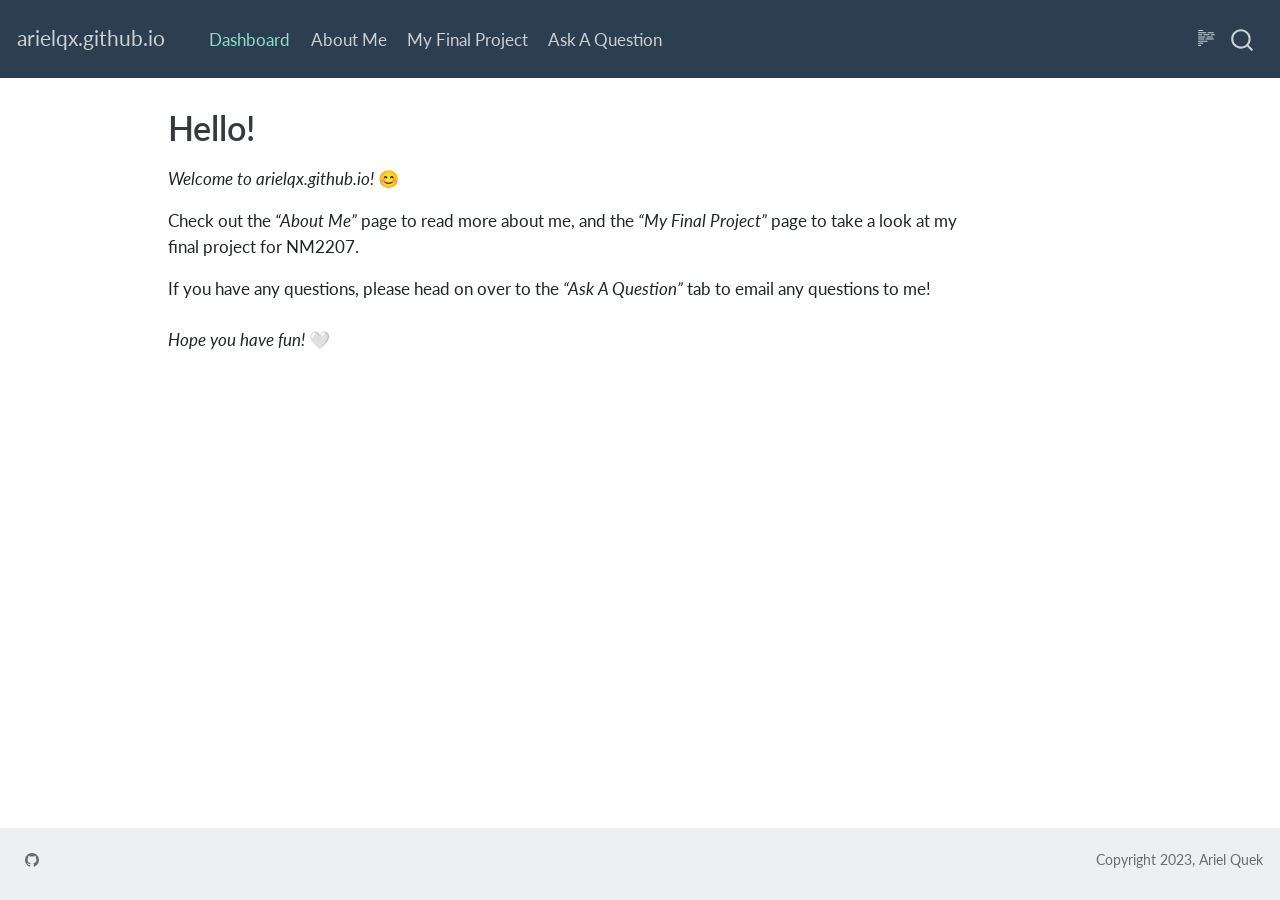
==== docs/index.html @ a2fd4ba9 "20:23 (18/10)" ====
<!DOCTYPE html>
<html xmlns="http://www.w3.org/1999/xhtml" lang="en" xml:lang="en"><head>

<meta charset="utf-8">
<meta name="generator" content="quarto-1.3.353">

<meta name="viewport" content="width=device-width, initial-scale=1.0, user-scalable=yes">


<title>arielqx.github.io - Hello!</title>
<style>
code{white-space: pre-wrap;}
span.smallcaps{font-variant: small-caps;}
div.columns{display: flex; gap: min(4vw, 1.5em);}
div.column{flex: auto; overflow-x: auto;}
div.hanging-indent{margin-left: 1.5em; text-indent: -1.5em;}
ul.task-list{list-style: none;}
ul.task-list li input[type="checkbox"] {
  width: 0.8em;
  margin: 0 0.8em 0.2em -1em; /* quarto-specific, see https://github.com/quarto-dev/quarto-cli/issues/4556 */ 
  vertical-align: middle;
}
</style>


<script src="site_libs/quarto-nav/quarto-nav.js"></script>
<script src="site_libs/quarto-nav/headroom.min.js"></script>
<script src="site_libs/clipboard/clipboard.min.js"></script>
<script src="site_libs/quarto-search/autocomplete.umd.js"></script>
<script src="site_libs/quarto-search/fuse.min.js"></script>
<script src="site_libs/quarto-search/quarto-search.js"></script>
<meta name="quarto:offset" content="./">
<script src="site_libs/quarto-html/quarto.js"></script>
<script src="site_libs/quarto-html/popper.min.js"></script>
<script src="site_libs/quarto-html/tippy.umd.min.js"></script>
<script src="site_libs/quarto-html/anchor.min.js"></script>
<link href="site_libs/quarto-html/tippy.css" rel="stylesheet">
<link href="site_libs/quarto-html/quarto-syntax-highlighting-dark.css" rel="stylesheet" id="quarto-text-highlighting-styles">
<script src="site_libs/bootstrap/bootstrap.min.js"></script>
<link href="site_libs/bootstrap/bootstrap-icons.css" rel="stylesheet">
<link href="site_libs/bootstrap/bootstrap.min.css" rel="stylesheet" id="quarto-bootstrap" data-mode="dark">
<script id="quarto-search-options" type="application/json">{
  "location": "navbar",
  "copy-button": false,
  "collapse-after": 3,
  "panel-placement": "end",
  "type": "overlay",
  "limit": 20,
  "language": {
    "search-no-results-text": "No results",
    "search-matching-documents-text": "matching documents",
    "search-copy-link-title": "Copy link to search",
    "search-hide-matches-text": "Hide additional matches",
    "search-more-match-text": "more match in this document",
    "search-more-matches-text": "more matches in this document",
    "search-clear-button-title": "Clear",
    "search-detached-cancel-button-title": "Cancel",
    "search-submit-button-title": "Submit"
  }
}</script>


<link rel="stylesheet" href="styles.css">
</head>

<body class="nav-fixed">

<div id="quarto-search-results"></div>
  <header id="quarto-header" class="headroom fixed-top">
    <nav class="navbar navbar-expand-lg navbar-dark ">
      <div class="navbar-container container-fluid">
      <div class="navbar-brand-container">
    <a class="navbar-brand" href="./index.html">
    <span class="navbar-title">arielqx.github.io</span>
    </a>
  </div>
            <div id="quarto-search" class="" title="Search"></div>
          <button class="navbar-toggler" type="button" data-bs-toggle="collapse" data-bs-target="#navbarCollapse" aria-controls="navbarCollapse" aria-expanded="false" aria-label="Toggle navigation" onclick="if (window.quartoToggleHeadroom) { window.quartoToggleHeadroom(); }">
  <span class="navbar-toggler-icon"></span>
</button>
          <div class="collapse navbar-collapse" id="navbarCollapse">
            <ul class="navbar-nav navbar-nav-scroll me-auto">
  <li class="nav-item">
    <a class="nav-link active" href="./index.html" rel="" target="" aria-current="page">
 <span class="menu-text">Dashboard</span></a>
  </li>  
  <li class="nav-item">
    <a class="nav-link" href="./about.html" rel="" target="">
 <span class="menu-text">About Me</span></a>
  </li>  
  <li class="nav-item">
    <a class="nav-link" href="./project.html" rel="" target="">
 <span class="menu-text">My Final Project</span></a>
  </li>  
  <li class="nav-item">
    <a class="nav-link" href="./question.html" rel="" target="">
 <span class="menu-text">Ask A Question</span></a>
  </li>  
</ul>
            <div class="quarto-navbar-tools ms-auto">
  <a href="" class="quarto-reader-toggle quarto-navigation-tool px-1" onclick="window.quartoToggleReader(); return false;" title="Toggle reader mode">
  <div class="quarto-reader-toggle-btn">
  <i class="bi"></i>
  </div>
</a>
</div>
          </div> <!-- /navcollapse -->
      </div> <!-- /container-fluid -->
    </nav>
</header>
<!-- content -->
<div id="quarto-content" class="quarto-container page-columns page-rows-contents page-layout-article page-navbar">
<!-- sidebar -->
<!-- margin-sidebar -->
    <div id="quarto-margin-sidebar" class="sidebar margin-sidebar">
        
    </div>
<!-- main -->
<main class="content" id="quarto-document-content">

<header id="title-block-header" class="quarto-title-block default">
<div class="quarto-title">
<h1 class="title">Hello!</h1>
</div>



<div class="quarto-title-meta">

    
  
    
  </div>
  

</header>

<p><em>Welcome to arielqx.github.io!</em> 😊</p>
<p>Check out the <em>“About Me”</em> page to read more about me, and the <em>“My Final Project”</em> page to take a look at my final project for NM2207.</p>
<p>If you have any questions, please head on over to the <em>“Ask A Question”</em> tab to email any questions to me!<br>
<br>
<em>Hope you have fun!</em> 🤍</p>



<a onclick="window.scrollTo(0, 0); return false;" role="button" id="quarto-back-to-top"><i class="bi bi-arrow-up"></i> Back to top</a></main> <!-- /main -->
<script id="quarto-html-after-body" type="application/javascript">
window.document.addEventListener("DOMContentLoaded", function (event) {
  const toggleBodyColorMode = (bsSheetEl) => {
    const mode = bsSheetEl.getAttribute("data-mode");
    const bodyEl = window.document.querySelector("body");
    if (mode === "dark") {
      bodyEl.classList.add("quarto-dark");
      bodyEl.classList.remove("quarto-light");
    } else {
      bodyEl.classList.add("quarto-light");
      bodyEl.classList.remove("quarto-dark");
    }
  }
  const toggleBodyColorPrimary = () => {
    const bsSheetEl = window.document.querySelector("link#quarto-bootstrap");
    if (bsSheetEl) {
      toggleBodyColorMode(bsSheetEl);
    }
  }
  toggleBodyColorPrimary();  
  const icon = "";
  const anchorJS = new window.AnchorJS();
  anchorJS.options = {
    placement: 'right',
    icon: icon
  };
  anchorJS.add('.anchored');
  const isCodeAnnotation = (el) => {
    for (const clz of el.classList) {
      if (clz.startsWith('code-annotation-')) {                     
        return true;
      }
    }
    return false;
  }
  const clipboard = new window.ClipboardJS('.code-copy-button', {
    text: function(trigger) {
      const codeEl = trigger.previousElementSibling.cloneNode(true);
      for (const childEl of codeEl.children) {
        if (isCodeAnnotation(childEl)) {
          childEl.remove();
        }
      }
      return codeEl.innerText;
    }
  });
  clipboard.on('success', function(e) {
    // button target
    const button = e.trigger;
    // don't keep focus
    button.blur();
    // flash "checked"
    button.classList.add('code-copy-button-checked');
    var currentTitle = button.getAttribute("title");
    button.setAttribute("title", "Copied!");
    let tooltip;
    if (window.bootstrap) {
      button.setAttribute("data-bs-toggle", "tooltip");
      button.setAttribute("data-bs-placement", "left");
      button.setAttribute("data-bs-title", "Copied!");
      tooltip = new bootstrap.Tooltip(button, 
        { trigger: "manual", 
          customClass: "code-copy-button-tooltip",
          offset: [0, -8]});
      tooltip.show();    
    }
    setTimeout(function() {
      if (tooltip) {
        tooltip.hide();
        button.removeAttribute("data-bs-title");
        button.removeAttribute("data-bs-toggle");
        button.removeAttribute("data-bs-placement");
      }
      button.setAttribute("title", currentTitle);
      button.classList.remove('code-copy-button-checked');
    }, 1000);
    // clear code selection
    e.clearSelection();
  });
  function tippyHover(el, contentFn) {
    const config = {
      allowHTML: true,
      content: contentFn,
      maxWidth: 500,
      delay: 100,
      arrow: false,
      appendTo: function(el) {
          return el.parentElement;
      },
      interactive: true,
      interactiveBorder: 10,
      theme: 'quarto',
      placement: 'bottom-start'
    };
    window.tippy(el, config); 
  }
  const noterefs = window.document.querySelectorAll('a[role="doc-noteref"]');
  for (var i=0; i<noterefs.length; i++) {
    const ref = noterefs[i];
    tippyHover(ref, function() {
      // use id or data attribute instead here
      let href = ref.getAttribute('data-footnote-href') || ref.getAttribute('href');
      try { href = new URL(href).hash; } catch {}
      const id = href.replace(/^#\/?/, "");
      const note = window.document.getElementById(id);
      return note.innerHTML;
    });
  }
      let selectedAnnoteEl;
      const selectorForAnnotation = ( cell, annotation) => {
        let cellAttr = 'data-code-cell="' + cell + '"';
        let lineAttr = 'data-code-annotation="' +  annotation + '"';
        const selector = 'span[' + cellAttr + '][' + lineAttr + ']';
        return selector;
      }
      const selectCodeLines = (annoteEl) => {
        const doc = window.document;
        const targetCell = annoteEl.getAttribute("data-target-cell");
        const targetAnnotation = annoteEl.getAttribute("data-target-annotation");
        const annoteSpan = window.document.querySelector(selectorForAnnotation(targetCell, targetAnnotation));
        const lines = annoteSpan.getAttribute("data-code-lines").split(",");
        const lineIds = lines.map((line) => {
          return targetCell + "-" + line;
        })
        let top = null;
        let height = null;
        let parent = null;
        if (lineIds.length > 0) {
            //compute the position of the single el (top and bottom and make a div)
            const el = window.document.getElementById(lineIds[0]);
            top = el.offsetTop;
            height = el.offsetHeight;
            parent = el.parentElement.parentElement;
          if (lineIds.length > 1) {
            const lastEl = window.document.getElementById(lineIds[lineIds.length - 1]);
            const bottom = lastEl.offsetTop + lastEl.offsetHeight;
            height = bottom - top;
          }
          if (top !== null && height !== null && parent !== null) {
            // cook up a div (if necessary) and position it 
            let div = window.document.getElementById("code-annotation-line-highlight");
            if (div === null) {
              div = window.document.createElement("div");
              div.setAttribute("id", "code-annotation-line-highlight");
              div.style.position = 'absolute';
              parent.appendChild(div);
            }
            div.style.top = top - 2 + "px";
            div.style.height = height + 4 + "px";
            let gutterDiv = window.document.getElementById("code-annotation-line-highlight-gutter");
            if (gutterDiv === null) {
              gutterDiv = window.document.createElement("div");
              gutterDiv.setAttribute("id", "code-annotation-line-highlight-gutter");
              gutterDiv.style.position = 'absolute';
              const codeCell = window.document.getElementById(targetCell);
              const gutter = codeCell.querySelector('.code-annotation-gutter');
              gutter.appendChild(gutterDiv);
            }
            gutterDiv.style.top = top - 2 + "px";
            gutterDiv.style.height = height + 4 + "px";
          }
          selectedAnnoteEl = annoteEl;
        }
      };
      const unselectCodeLines = () => {
        const elementsIds = ["code-annotation-line-highlight", "code-annotation-line-highlight-gutter"];
        elementsIds.forEach((elId) => {
          const div = window.document.getElementById(elId);
          if (div) {
            div.remove();
          }
        });
        selectedAnnoteEl = undefined;
      };
      // Attach click handler to the DT
      const annoteDls = window.document.querySelectorAll('dt[data-target-cell]');
      for (const annoteDlNode of annoteDls) {
        annoteDlNode.addEventListener('click', (event) => {
          const clickedEl = event.target;
          if (clickedEl !== selectedAnnoteEl) {
            unselectCodeLines();
            const activeEl = window.document.querySelector('dt[data-target-cell].code-annotation-active');
            if (activeEl) {
              activeEl.classList.remove('code-annotation-active');
            }
            selectCodeLines(clickedEl);
            clickedEl.classList.add('code-annotation-active');
          } else {
            // Unselect the line
            unselectCodeLines();
            clickedEl.classList.remove('code-annotation-active');
          }
        });
      }
  const findCites = (el) => {
    const parentEl = el.parentElement;
    if (parentEl) {
      const cites = parentEl.dataset.cites;
      if (cites) {
        return {
          el,
          cites: cites.split(' ')
        };
      } else {
        return findCites(el.parentElement)
      }
    } else {
      return undefined;
    }
  };
  var bibliorefs = window.document.querySelectorAll('a[role="doc-biblioref"]');
  for (var i=0; i<bibliorefs.length; i++) {
    const ref = bibliorefs[i];
    const citeInfo = findCites(ref);
    if (citeInfo) {
      tippyHover(citeInfo.el, function() {
        var popup = window.document.createElement('div');
        citeInfo.cites.forEach(function(cite) {
          var citeDiv = window.document.createElement('div');
          citeDiv.classList.add('hanging-indent');
          citeDiv.classList.add('csl-entry');
          var biblioDiv = window.document.getElementById('ref-' + cite);
          if (biblioDiv) {
            citeDiv.innerHTML = biblioDiv.innerHTML;
          }
          popup.appendChild(citeDiv);
        });
        return popup.innerHTML;
      });
    }
  }
});
</script>
</div> <!-- /content -->
<footer class="footer">
  <div class="nav-footer">
    <div class="nav-footer-left">
      <ul class="footer-items list-unstyled">
    <li class="nav-item compact">
    <a class="nav-link" href="https://github.com/arielqx/">
      <i class="bi bi-github" role="img">
</i> 
    </a>
  </li>  
</ul>
    </div>   
    <div class="nav-footer-center">
      &nbsp;
    </div>
    <div class="nav-footer-right">Copyright 2023, Ariel Quek</div>
  </div>
</footer>



</body></html>
---- docs/site_libs/quarto-html/tippy.css ----
.tippy-box[data-animation=fade][data-state=hidden]{opacity:0}[data-tippy-root]{max-width:calc(100vw - 10px)}.tippy-box{position:relative;background-color:#333;color:#fff;border-radius:4px;font-size:14px;line-height:1.4;white-space:normal;outline:0;transition-property:transform,visibility,opacity}.tippy-box[data-placement^=top]>.tippy-arrow{bottom:0}.tippy-box[data-placement^=top]>.tippy-arrow:before{bottom:-7px;left:0;border-width:8px 8px 0;border-top-color:initial;transform-origin:center top}.tippy-box[data-placement^=bottom]>.tippy-arrow{top:0}.tippy-box[data-placement^=bottom]>.tippy-arrow:before{top:-7px;left:0;border-width:0 8px 8px;border-bottom-color:initial;transform-origin:center bottom}.tippy-box[data-placement^=left]>.tippy-arrow{right:0}.tippy-box[data-placement^=left]>.tippy-arrow:before{border-width:8px 0 8px 8px;border-left-color:initial;right:-7px;transform-origin:center left}.tippy-box[data-placement^=right]>.tippy-arrow{left:0}.tippy-box[data-placement^=right]>.tippy-arrow:before{left:-7px;border-width:8px 8px 8px 0;border-right-color:initial;transform-origin:center right}.tippy-box[data-inertia][data-state=visible]{transition-timing-function:cubic-bezier(.54,1.5,.38,1.11)}.tippy-arrow{width:16px;height:16px;color:#333}.tippy-arrow:before{content:"";position:absolute;border-color:transparent;border-style:solid}.tippy-content{position:relative;padding:5px 9px;z-index:1}
---- docs/site_libs/quarto-html/quarto-syntax-highlighting-dark.css ----
/* quarto syntax highlight colors */
:root {
  --quarto-hl-al-color: #f07178;
  --quarto-hl-an-color: #d4d0ab;
  --quarto-hl-at-color: #00e0e0;
  --quarto-hl-bn-color: #d4d0ab;
  --quarto-hl-bu-color: #abe338;
  --quarto-hl-ch-color: #abe338;
  --quarto-hl-co-color: #f8f8f2;
  --quarto-hl-cv-color: #ffd700;
  --quarto-hl-cn-color: #ffd700;
  --quarto-hl-cf-color: #ffa07a;
  --quarto-hl-dt-color: #ffa07a;
  --quarto-hl-dv-color: #d4d0ab;
  --quarto-hl-do-color: #f8f8f2;
  --quarto-hl-er-color: #f07178;
  --quarto-hl-ex-color: #00e0e0;
  --quarto-hl-fl-color: #d4d0ab;
  --quarto-hl-fu-color: #ffa07a;
  --quarto-hl-im-color: #abe338;
  --quarto-hl-in-color: #d4d0ab;
  --quarto-hl-kw-color: #ffa07a;
  --quarto-hl-op-color: #ffa07a;
  --quarto-hl-ot-color: #00e0e0;
  --quarto-hl-pp-color: #dcc6e0;
  --quarto-hl-re-color: #00e0e0;
  --quarto-hl-sc-color: #abe338;
  --quarto-hl-ss-color: #abe338;
  --quarto-hl-st-color: #abe338;
  --quarto-hl-va-color: #00e0e0;
  --quarto-hl-vs-color: #abe338;
  --quarto-hl-wa-color: #dcc6e0;
}

/* other quarto variables */
:root {
  --quarto-font-monospace: SFMono-Regular, Menlo, Monaco, Consolas, "Liberation Mono", "Courier New", monospace;
}

code span.al {
  background-color: #2a0f15;
  font-weight: bold;
  color: #f07178;
}

code span.an {
  color: #d4d0ab;
}

code span.at {
  color: #00e0e0;
}

code span.bn {
  color: #d4d0ab;
}

code span.bu {
  color: #abe338;
}

code span.ch {
  color: #abe338;
}

code span.co {
  font-style: italic;
  color: #f8f8f2;
}

code span.cv {
  color: #ffd700;
}

code span.cn {
  color: #ffd700;
}

code span.cf {
  font-weight: bold;
  color: #ffa07a;
}

code span.dt {
  color: #ffa07a;
}

code span.dv {
  color: #d4d0ab;
}

code span.do {
  color: #f8f8f2;
}

code span.er {
  color: #f07178;
  text-decoration: underline;
}

code span.ex {
  font-weight: bold;
  color: #00e0e0;
}

code span.fl {
  color: #d4d0ab;
}

code span.fu {
  color: #ffa07a;
}

code span.im {
  color: #abe338;
}

code span.in {
  color: #d4d0ab;
}

code span.kw {
  font-weight: bold;
  color: #ffa07a;
}

pre > code.sourceCode > span {
  color: #f8f8f2;
}

code span {
  color: #f8f8f2;
}

code.sourceCode > span {
  color: #f8f8f2;
}

div.sourceCode,
div.sourceCode pre.sourceCode {
  color: #f8f8f2;
}

code span.op {
  color: #ffa07a;
}

code span.ot {
  color: #00e0e0;
}

code span.pp {
  color: #dcc6e0;
}

code span.re {
  background-color: #f8f8f2;
  color: #00e0e0;
}

code span.sc {
  color: #abe338;
}

code span.ss {
  color: #abe338;
}

code span.st {
  color: #abe338;
}

code span.va {
  color: #00e0e0;
}

code span.vs {
  color: #abe338;
}

code span.wa {
  color: #dcc6e0;
}

.prevent-inlining {
  content: "</";
}

/*# sourceMappingURL=935a306eefa94366c21e1a970dddb765.css.map */
---- docs/styles.css ----
/* css styles */
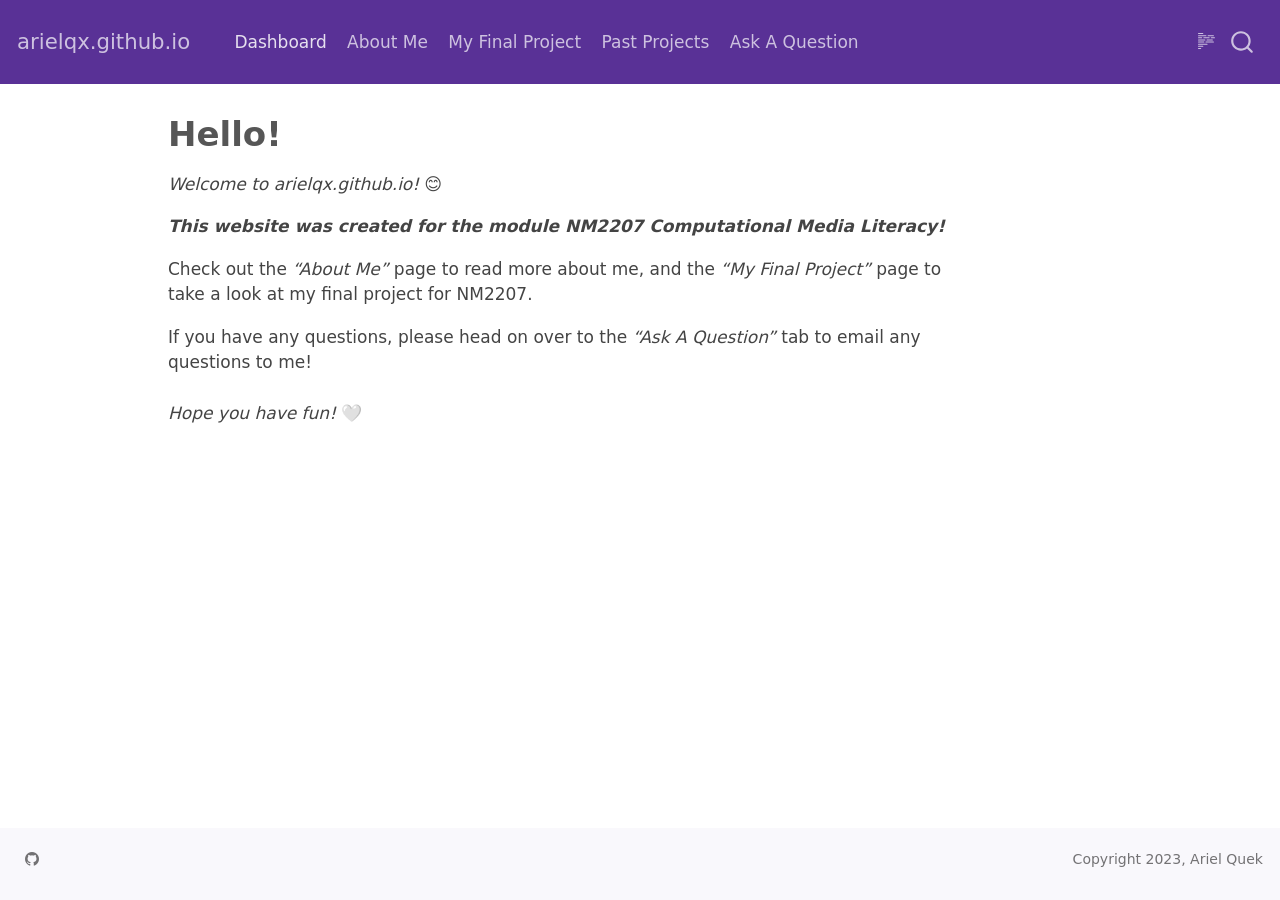
==== commit d3b64ec9: "08:51 (19/10)" ====
--- a/docs/index.html
+++ b/docs/index.html
@@ -35,10 +35,10 @@
 <script src="site_libs/quarto-html/tippy.umd.min.js"></script>
 <script src="site_libs/quarto-html/anchor.min.js"></script>
 <link href="site_libs/quarto-html/tippy.css" rel="stylesheet">
-<link href="site_libs/quarto-html/quarto-syntax-highlighting-dark.css" rel="stylesheet" id="quarto-text-highlighting-styles">
+<link href="site_libs/quarto-html/quarto-syntax-highlighting.css" rel="stylesheet" id="quarto-text-highlighting-styles">
 <script src="site_libs/bootstrap/bootstrap.min.js"></script>
 <link href="site_libs/bootstrap/bootstrap-icons.css" rel="stylesheet">
-<link href="site_libs/bootstrap/bootstrap.min.css" rel="stylesheet" id="quarto-bootstrap" data-mode="dark">
+<link href="site_libs/bootstrap/bootstrap.min.css" rel="stylesheet" id="quarto-bootstrap" data-mode="light">
 <script id="quarto-search-options" type="application/json">{
   "location": "navbar",
   "copy-button": false,
@@ -91,6 +91,10 @@
   <li class="nav-item">
     <a class="nav-link" href="./project.html" rel="" target="">
  <span class="menu-text">My Final Project</span></a>
+  </li>  
+  <li class="nav-item">
+    <a class="nav-link" href="./past projects.html" rel="" target="">
+ <span class="menu-text">Past Projects</span></a>
   </li>  
   <li class="nav-item">
     <a class="nav-link" href="./question.html" rel="" target="">
@@ -136,6 +140,7 @@
 </header>
 
 <p><em>Welcome to arielqx.github.io!</em> 😊</p>
+<p><strong><em>This website was created for the module NM2207 Computational Media Literacy!</em></strong></p>
 <p>Check out the <em>“About Me”</em> page to read more about me, and the <em>“My Final Project”</em> page to take a look at my final project for NM2207.</p>
 <p>If you have any questions, please head on over to the <em>“Ask A Question”</em> tab to email any questions to me!<br>
 <br>
--- a/docs/site_libs/quarto-html/quarto-syntax-highlighting.css
+++ b/docs/site_libs/quarto-html/quarto-syntax-highlighting.css
@@ -0,0 +1,203 @@
+/* quarto syntax highlight colors */
+:root {
+  --quarto-hl-ot-color: #003B4F;
+  --quarto-hl-at-color: #657422;
+  --quarto-hl-ss-color: #20794D;
+  --quarto-hl-an-color: #5E5E5E;
+  --quarto-hl-fu-color: #4758AB;
+  --quarto-hl-st-color: #20794D;
+  --quarto-hl-cf-color: #003B4F;
+  --quarto-hl-op-color: #5E5E5E;
+  --quarto-hl-er-color: #AD0000;
+  --quarto-hl-bn-color: #AD0000;
+  --quarto-hl-al-color: #AD0000;
+  --quarto-hl-va-color: #111111;
+  --quarto-hl-bu-color: inherit;
+  --quarto-hl-ex-color: inherit;
+  --quarto-hl-pp-color: #AD0000;
+  --quarto-hl-in-color: #5E5E5E;
+  --quarto-hl-vs-color: #20794D;
+  --quarto-hl-wa-color: #5E5E5E;
+  --quarto-hl-do-color: #5E5E5E;
+  --quarto-hl-im-color: #00769E;
+  --quarto-hl-ch-color: #20794D;
+  --quarto-hl-dt-color: #AD0000;
+  --quarto-hl-fl-color: #AD0000;
+  --quarto-hl-co-color: #5E5E5E;
+  --quarto-hl-cv-color: #5E5E5E;
+  --quarto-hl-cn-color: #8f5902;
+  --quarto-hl-sc-color: #5E5E5E;
+  --quarto-hl-dv-color: #AD0000;
+  --quarto-hl-kw-color: #003B4F;
+}
+
+/* other quarto variables */
+:root {
+  --quarto-font-monospace: SFMono-Regular, Menlo, Monaco, Consolas, "Liberation Mono", "Courier New", monospace;
+}
+
+pre > code.sourceCode > span {
+  color: #003B4F;
+}
+
+code span {
+  color: #003B4F;
+}
+
+code.sourceCode > span {
+  color: #003B4F;
+}
+
+div.sourceCode,
+div.sourceCode pre.sourceCode {
+  color: #003B4F;
+}
+
+code span.ot {
+  color: #003B4F;
+  font-style: inherit;
+}
+
+code span.at {
+  color: #657422;
+  font-style: inherit;
+}
+
+code span.ss {
+  color: #20794D;
+  font-style: inherit;
+}
+
+code span.an {
+  color: #5E5E5E;
+  font-style: inherit;
+}
+
+code span.fu {
+  color: #4758AB;
+  font-style: inherit;
+}
+
+code span.st {
+  color: #20794D;
+  font-style: inherit;
+}
+
+code span.cf {
+  color: #003B4F;
+  font-style: inherit;
+}
+
+code span.op {
+  color: #5E5E5E;
+  font-style: inherit;
+}
+
+code span.er {
+  color: #AD0000;
+  font-style: inherit;
+}
+
+code span.bn {
+  color: #AD0000;
+  font-style: inherit;
+}
+
+code span.al {
+  color: #AD0000;
+  font-style: inherit;
+}
+
+code span.va {
+  color: #111111;
+  font-style: inherit;
+}
+
+code span.bu {
+  font-style: inherit;
+}
+
+code span.ex {
+  font-style: inherit;
+}
+
+code span.pp {
+  color: #AD0000;
+  font-style: inherit;
+}
+
+code span.in {
+  color: #5E5E5E;
+  font-style: inherit;
+}
+
+code span.vs {
+  color: #20794D;
+  font-style: inherit;
+}
+
+code span.wa {
+  color: #5E5E5E;
+  font-style: italic;
+}
+
+code span.do {
+  color: #5E5E5E;
+  font-style: italic;
+}
+
+code span.im {
+  color: #00769E;
+  font-style: inherit;
+}
+
+code span.ch {
+  color: #20794D;
+  font-style: inherit;
+}
+
+code span.dt {
+  color: #AD0000;
+  font-style: inherit;
+}
+
+code span.fl {
+  color: #AD0000;
+  font-style: inherit;
+}
+
+code span.co {
+  color: #5E5E5E;
+  font-style: inherit;
+}
+
+code span.cv {
+  color: #5E5E5E;
+  font-style: italic;
+}
+
+code span.cn {
+  color: #8f5902;
+  font-style: inherit;
+}
+
+code span.sc {
+  color: #5E5E5E;
+  font-style: inherit;
+}
+
+code span.dv {
+  color: #AD0000;
+  font-style: inherit;
+}
+
+code span.kw {
+  color: #003B4F;
+  font-style: inherit;
+}
+
+.prevent-inlining {
+  content: "</";
+}
+
+/*# sourceMappingURL=debc5d5d77c3f9108843748ff7464032.css.map */
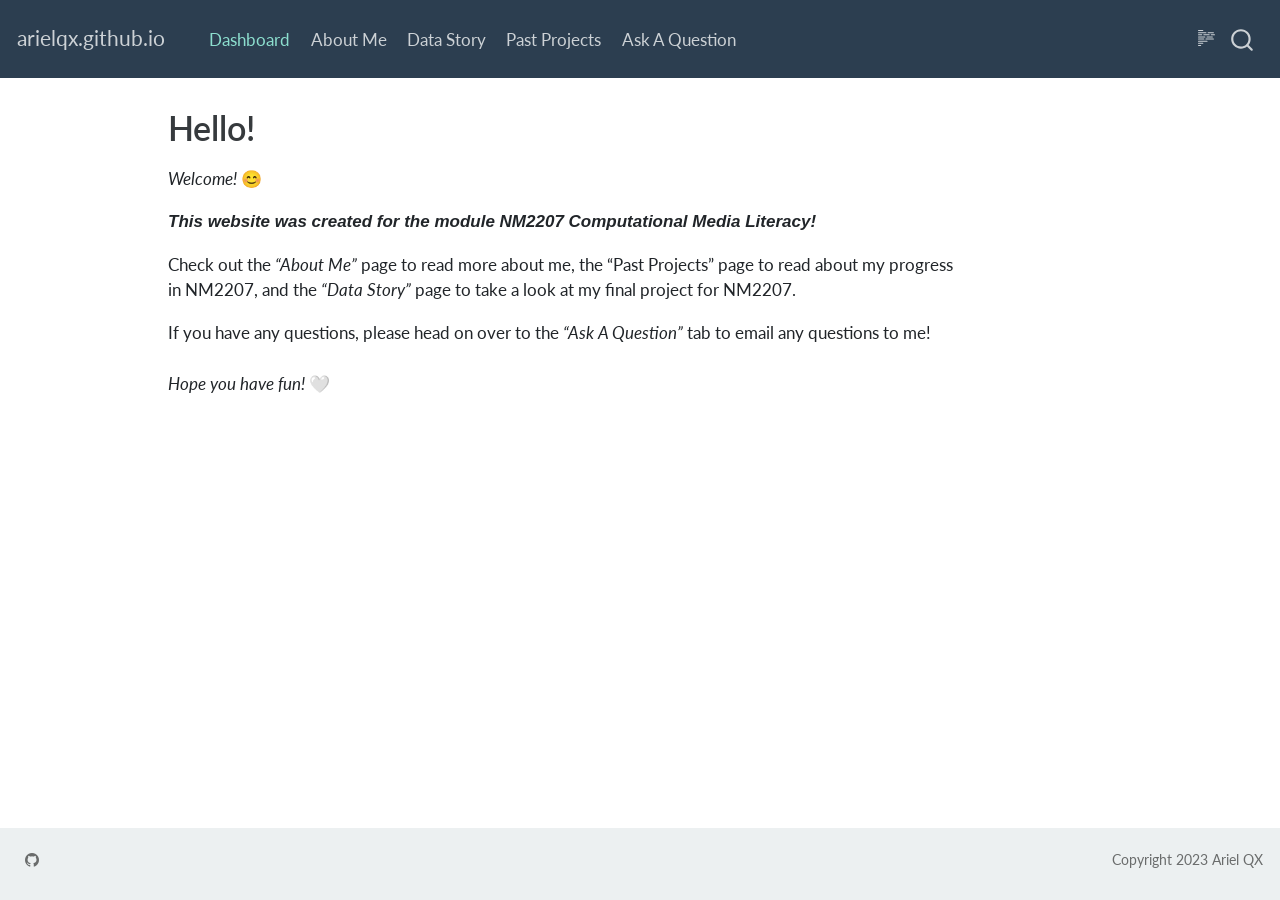
==== commit 12c43bfe: "20:25 (3/11)" ====
--- a/docs/index.html
+++ b/docs/index.html
@@ -90,7 +90,7 @@
   </li>  
   <li class="nav-item">
     <a class="nav-link" href="./project.html" rel="" target="">
- <span class="menu-text">My Final Project</span></a>
+ <span class="menu-text">Data Story</span></a>
   </li>  
   <li class="nav-item">
     <a class="nav-link" href="./past projects.html" rel="" target="">
@@ -139,9 +139,9 @@
 
 </header>
 
-<p><em>Welcome to arielqx.github.io!</em> 😊</p>
+<p><em>Welcome!</em> 😊</p>
 <p><strong><em>This website was created for the module NM2207 Computational Media Literacy!</em></strong></p>
-<p>Check out the <em>“About Me”</em> page to read more about me, and the <em>“My Final Project”</em> page to take a look at my final project for NM2207.</p>
+<p>Check out the <em>“About Me”</em> page to read more about me, the “Past Projects” page to read about my progress in NM2207, and the <em>“Data Story”</em> page to take a look at my final project for NM2207.</p>
 <p>If you have any questions, please head on over to the <em>“Ask A Question”</em> tab to email any questions to me!<br>
 <br>
 <em>Hope you have fun!</em> 🤍</p>
@@ -398,7 +398,7 @@
     <div class="nav-footer-center">
       &nbsp;
     </div>
-    <div class="nav-footer-right">Copyright 2023, Ariel Quek</div>
+    <div class="nav-footer-right">Copyright 2023 Ariel QX</div>
   </div>
 </footer>
 
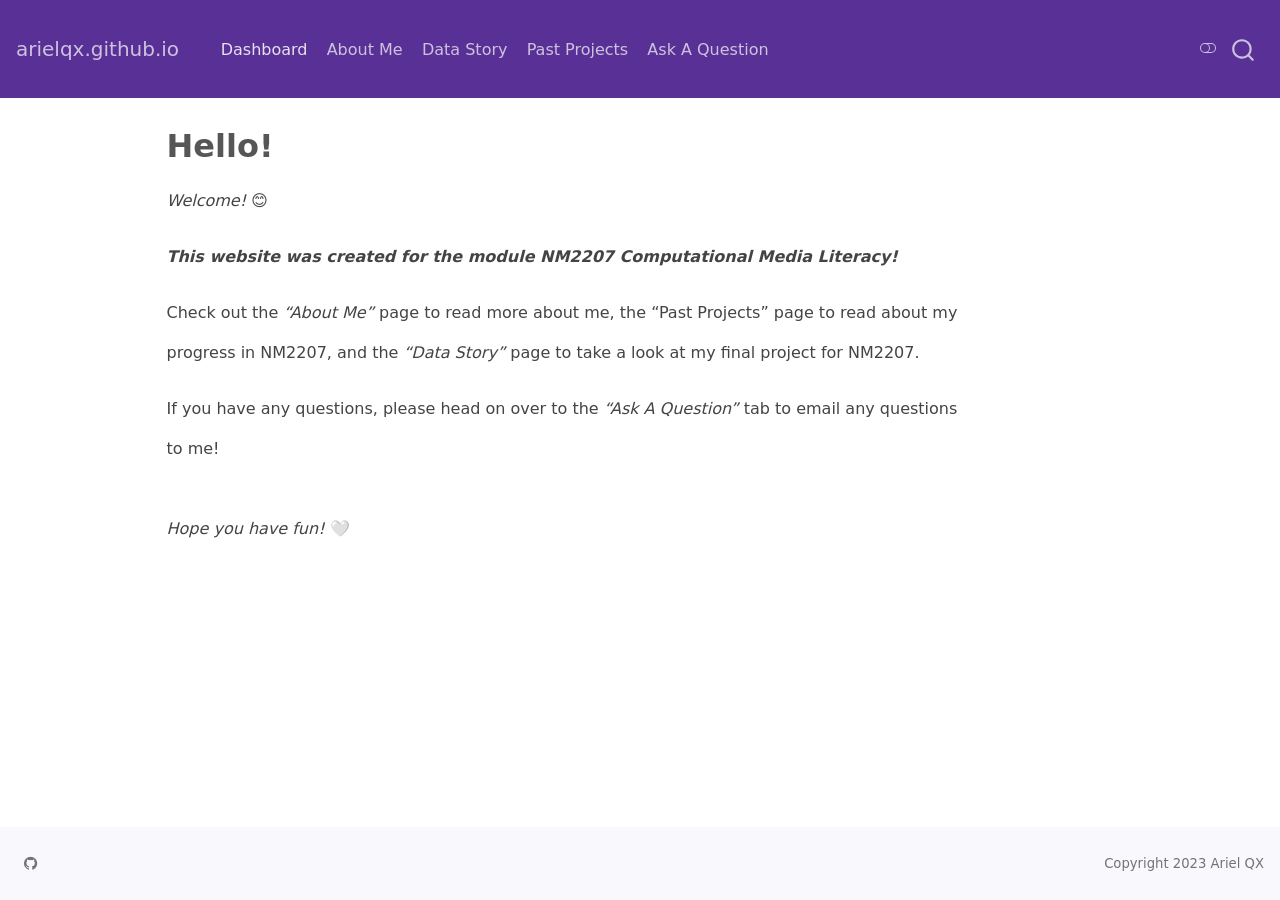
==== commit 79b114b2: "20:50 (3/11)" ====
--- a/docs/index.html
+++ b/docs/index.html
@@ -35,10 +35,12 @@
 <script src="site_libs/quarto-html/tippy.umd.min.js"></script>
 <script src="site_libs/quarto-html/anchor.min.js"></script>
 <link href="site_libs/quarto-html/tippy.css" rel="stylesheet">
-<link href="site_libs/quarto-html/quarto-syntax-highlighting.css" rel="stylesheet" id="quarto-text-highlighting-styles">
+<link href="site_libs/quarto-html/quarto-syntax-highlighting.css" rel="stylesheet" class="quarto-color-scheme" id="quarto-text-highlighting-styles">
+<link href="site_libs/quarto-html/quarto-syntax-highlighting-dark.css" rel="prefetch" class="quarto-color-scheme quarto-color-alternate" id="quarto-text-highlighting-styles">
 <script src="site_libs/bootstrap/bootstrap.min.js"></script>
 <link href="site_libs/bootstrap/bootstrap-icons.css" rel="stylesheet">
-<link href="site_libs/bootstrap/bootstrap.min.css" rel="stylesheet" id="quarto-bootstrap" data-mode="light">
+<link href="site_libs/bootstrap/bootstrap.min.css" rel="stylesheet" class="quarto-color-scheme" id="quarto-bootstrap" data-mode="light">
+<link href="site_libs/bootstrap/bootstrap-dark.min.css" rel="prefetch" class="quarto-color-scheme quarto-color-alternate" id="quarto-bootstrap" data-mode="dark">
 <script id="quarto-search-options" type="application/json">{
   "location": "navbar",
   "copy-button": false,
@@ -102,11 +104,7 @@
   </li>  
 </ul>
             <div class="quarto-navbar-tools ms-auto">
-  <a href="" class="quarto-reader-toggle quarto-navigation-tool px-1" onclick="window.quartoToggleReader(); return false;" title="Toggle reader mode">
-  <div class="quarto-reader-toggle-btn">
-  <i class="bi"></i>
-  </div>
-</a>
+  <a href="" class="quarto-color-scheme-toggle quarto-navigation-tool  px-1" onclick="window.quartoToggleColorScheme(); return false;" title="Toggle dark mode"><i class="bi"></i></a>
 </div>
           </div> <!-- /navcollapse -->
       </div> <!-- /container-fluid -->
@@ -169,6 +167,121 @@
     }
   }
   toggleBodyColorPrimary();  
+  const disableStylesheet = (stylesheets) => {
+    for (let i=0; i < stylesheets.length; i++) {
+      const stylesheet = stylesheets[i];
+      stylesheet.rel = 'prefetch';
+    }
+  }
+  const enableStylesheet = (stylesheets) => {
+    for (let i=0; i < stylesheets.length; i++) {
+      const stylesheet = stylesheets[i];
+      stylesheet.rel = 'stylesheet';
+    }
+  }
+  const manageTransitions = (selector, allowTransitions) => {
+    const els = window.document.querySelectorAll(selector);
+    for (let i=0; i < els.length; i++) {
+      const el = els[i];
+      if (allowTransitions) {
+        el.classList.remove('notransition');
+      } else {
+        el.classList.add('notransition');
+      }
+    }
+  }
+  const toggleColorMode = (alternate) => {
+    // Switch the stylesheets
+    const alternateStylesheets = window.document.querySelectorAll('link.quarto-color-scheme.quarto-color-alternate');
+    manageTransitions('#quarto-margin-sidebar .nav-link', false);
+    if (alternate) {
+      enableStylesheet(alternateStylesheets);
+      for (const sheetNode of alternateStylesheets) {
+        if (sheetNode.id === "quarto-bootstrap") {
+          toggleBodyColorMode(sheetNode);
+        }
+      }
+    } else {
+      disableStylesheet(alternateStylesheets);
+      toggleBodyColorPrimary();
+    }
+    manageTransitions('#quarto-margin-sidebar .nav-link', true);
+    // Switch the toggles
+    const toggles = window.document.querySelectorAll('.quarto-color-scheme-toggle');
+    for (let i=0; i < toggles.length; i++) {
+      const toggle = toggles[i];
+      if (toggle) {
+        if (alternate) {
+          toggle.classList.add("alternate");     
+        } else {
+          toggle.classList.remove("alternate");
+        }
+      }
+    }
+    // Hack to workaround the fact that safari doesn't
+    // properly recolor the scrollbar when toggling (#1455)
+    if (navigator.userAgent.indexOf('Safari') > 0 && navigator.userAgent.indexOf('Chrome') == -1) {
+      manageTransitions("body", false);
+      window.scrollTo(0, 1);
+      setTimeout(() => {
+        window.scrollTo(0, 0);
+        manageTransitions("body", true);
+      }, 40);  
+    }
+  }
+  const isFileUrl = () => { 
+    return window.location.protocol === 'file:';
+  }
+  const hasAlternateSentinel = () => {  
+    let styleSentinel = getColorSchemeSentinel();
+    if (styleSentinel !== null) {
+      return styleSentinel === "alternate";
+    } else {
+      return false;
+    }
+  }
+  const setStyleSentinel = (alternate) => {
+    const value = alternate ? "alternate" : "default";
+    if (!isFileUrl()) {
+      window.localStorage.setItem("quarto-color-scheme", value);
+    } else {
+      localAlternateSentinel = value;
+    }
+  }
+  const getColorSchemeSentinel = () => {
+    if (!isFileUrl()) {
+      const storageValue = window.localStorage.getItem("quarto-color-scheme");
+      return storageValue != null ? storageValue : localAlternateSentinel;
+    } else {
+      return localAlternateSentinel;
+    }
+  }
+  let localAlternateSentinel = 'default';
+  // Dark / light mode switch
+  window.quartoToggleColorScheme = () => {
+    // Read the current dark / light value 
+    let toAlternate = !hasAlternateSentinel();
+    toggleColorMode(toAlternate);
+    setStyleSentinel(toAlternate);
+  };
+  // Ensure there is a toggle, if there isn't float one in the top right
+  if (window.document.querySelector('.quarto-color-scheme-toggle') === null) {
+    const a = window.document.createElement('a');
+    a.classList.add('top-right');
+    a.classList.add('quarto-color-scheme-toggle');
+    a.href = "";
+    a.onclick = function() { try { window.quartoToggleColorScheme(); } catch {} return false; };
+    const i = window.document.createElement("i");
+    i.classList.add('bi');
+    a.appendChild(i);
+    window.document.body.appendChild(a);
+  }
+  // Switch to dark mode if need be
+  if (hasAlternateSentinel()) {
+    toggleColorMode(true);
+  } else {
+    toggleColorMode(false);
+  }
   const icon = "";
   const anchorJS = new window.AnchorJS();
   anchorJS.options = {
--- a/docs/site_libs/quarto-html/quarto-syntax-highlighting-dark.css
+++ b/docs/site_libs/quarto-html/quarto-syntax-highlighting-dark.css
@@ -0,0 +1,189 @@
+/* quarto syntax highlight colors */
+:root {
+  --quarto-hl-al-color: #f07178;
+  --quarto-hl-an-color: #d4d0ab;
+  --quarto-hl-at-color: #00e0e0;
+  --quarto-hl-bn-color: #d4d0ab;
+  --quarto-hl-bu-color: #abe338;
+  --quarto-hl-ch-color: #abe338;
+  --quarto-hl-co-color: #f8f8f2;
+  --quarto-hl-cv-color: #ffd700;
+  --quarto-hl-cn-color: #ffd700;
+  --quarto-hl-cf-color: #ffa07a;
+  --quarto-hl-dt-color: #ffa07a;
+  --quarto-hl-dv-color: #d4d0ab;
+  --quarto-hl-do-color: #f8f8f2;
+  --quarto-hl-er-color: #f07178;
+  --quarto-hl-ex-color: #00e0e0;
+  --quarto-hl-fl-color: #d4d0ab;
+  --quarto-hl-fu-color: #ffa07a;
+  --quarto-hl-im-color: #abe338;
+  --quarto-hl-in-color: #d4d0ab;
+  --quarto-hl-kw-color: #ffa07a;
+  --quarto-hl-op-color: #ffa07a;
+  --quarto-hl-ot-color: #00e0e0;
+  --quarto-hl-pp-color: #dcc6e0;
+  --quarto-hl-re-color: #00e0e0;
+  --quarto-hl-sc-color: #abe338;
+  --quarto-hl-ss-color: #abe338;
+  --quarto-hl-st-color: #abe338;
+  --quarto-hl-va-color: #00e0e0;
+  --quarto-hl-vs-color: #abe338;
+  --quarto-hl-wa-color: #dcc6e0;
+}
+
+/* other quarto variables */
+:root {
+  --quarto-font-monospace: SFMono-Regular, Menlo, Monaco, Consolas, "Liberation Mono", "Courier New", monospace;
+}
+
+code span.al {
+  background-color: #2a0f15;
+  font-weight: bold;
+  color: #f07178;
+}
+
+code span.an {
+  color: #d4d0ab;
+}
+
+code span.at {
+  color: #00e0e0;
+}
+
+code span.bn {
+  color: #d4d0ab;
+}
+
+code span.bu {
+  color: #abe338;
+}
+
+code span.ch {
+  color: #abe338;
+}
+
+code span.co {
+  font-style: italic;
+  color: #f8f8f2;
+}
+
+code span.cv {
+  color: #ffd700;
+}
+
+code span.cn {
+  color: #ffd700;
+}
+
+code span.cf {
+  font-weight: bold;
+  color: #ffa07a;
+}
+
+code span.dt {
+  color: #ffa07a;
+}
+
+code span.dv {
+  color: #d4d0ab;
+}
+
+code span.do {
+  color: #f8f8f2;
+}
+
+code span.er {
+  color: #f07178;
+  text-decoration: underline;
+}
+
+code span.ex {
+  font-weight: bold;
+  color: #00e0e0;
+}
+
+code span.fl {
+  color: #d4d0ab;
+}
+
+code span.fu {
+  color: #ffa07a;
+}
+
+code span.im {
+  color: #abe338;
+}
+
+code span.in {
+  color: #d4d0ab;
+}
+
+code span.kw {
+  font-weight: bold;
+  color: #ffa07a;
+}
+
+pre > code.sourceCode > span {
+  color: #f8f8f2;
+}
+
+code span {
+  color: #f8f8f2;
+}
+
+code.sourceCode > span {
+  color: #f8f8f2;
+}
+
+div.sourceCode,
+div.sourceCode pre.sourceCode {
+  color: #f8f8f2;
+}
+
+code span.op {
+  color: #ffa07a;
+}
+
+code span.ot {
+  color: #00e0e0;
+}
+
+code span.pp {
+  color: #dcc6e0;
+}
+
+code span.re {
+  background-color: #f8f8f2;
+  color: #00e0e0;
+}
+
+code span.sc {
+  color: #abe338;
+}
+
+code span.ss {
+  color: #abe338;
+}
+
+code span.st {
+  color: #abe338;
+}
+
+code span.va {
+  color: #00e0e0;
+}
+
+code span.vs {
+  color: #abe338;
+}
+
+code span.wa {
+  color: #dcc6e0;
+}
+
+.prevent-inlining {
+  content: "</";
+}
+
+/*# sourceMappingURL=935a306eefa94366c21e1a970dddb765.css.map */
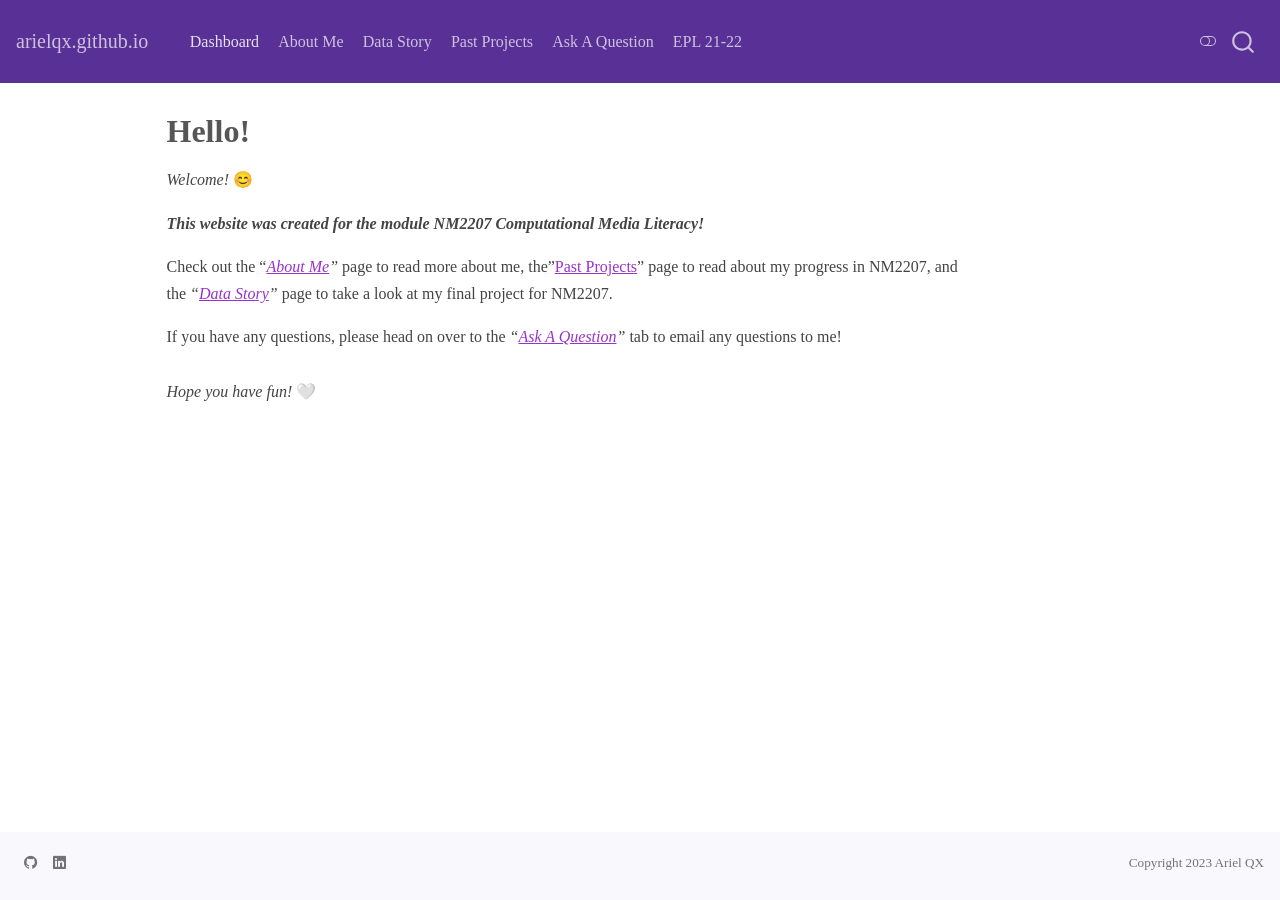
==== commit ca933c79: "updates" ====
--- a/docs/index.html
+++ b/docs/index.html
@@ -102,6 +102,10 @@
     <a class="nav-link" href="./question.html" rel="" target="">
  <span class="menu-text">Ask A Question</span></a>
   </li>  
+  <li class="nav-item">
+    <a class="nav-link" href="./app2.html" rel="" target="">
+ <span class="menu-text">EPL 21-22</span></a>
+  </li>  
 </ul>
             <div class="quarto-navbar-tools ms-auto">
   <a href="" class="quarto-color-scheme-toggle quarto-navigation-tool  px-1" onclick="window.quartoToggleColorScheme(); return false;" title="Toggle dark mode"><i class="bi"></i></a>
@@ -139,8 +143,8 @@
 
 <p><em>Welcome!</em> 😊</p>
 <p><strong><em>This website was created for the module NM2207 Computational Media Literacy!</em></strong></p>
-<p>Check out the <em>“About Me”</em> page to read more about me, the “Past Projects” page to read about my progress in NM2207, and the <em>“Data Story”</em> page to take a look at my final project for NM2207.</p>
-<p>If you have any questions, please head on over to the <em>“Ask A Question”</em> tab to email any questions to me!<br>
+<p>Check out the “<a href="https://arielqx.github.io/about.html"><em>About Me</em></a><em>”</em> page to read more about me, the”<a href="https://arielqx.github.io/past%20projects.html">Past Projects</a>” page to read about my progress in NM2207, and the <em>“<a href="https://arielqx.github.io/project.html">Data Story</a>”</em> page to take a look at my final project for NM2207.</p>
+<p>If you have any questions, please head on over to the <em>“<a href="https://arielqx.github.io/question.html">Ask A Question</a>”</em> tab to email any questions to me!<br>
 <br>
 <em>Hope you have fun!</em> 🤍</p>
 
@@ -506,6 +510,12 @@
 </i> 
     </a>
   </li>  
+    <li class="nav-item compact">
+    <a class="nav-link" href="./linkedin.com/in/ariel-qx-883305259">
+      <i class="bi bi-linkedin" role="img">
+</i> 
+    </a>
+  </li>  
 </ul>
     </div>   
     <div class="nav-footer-center">
